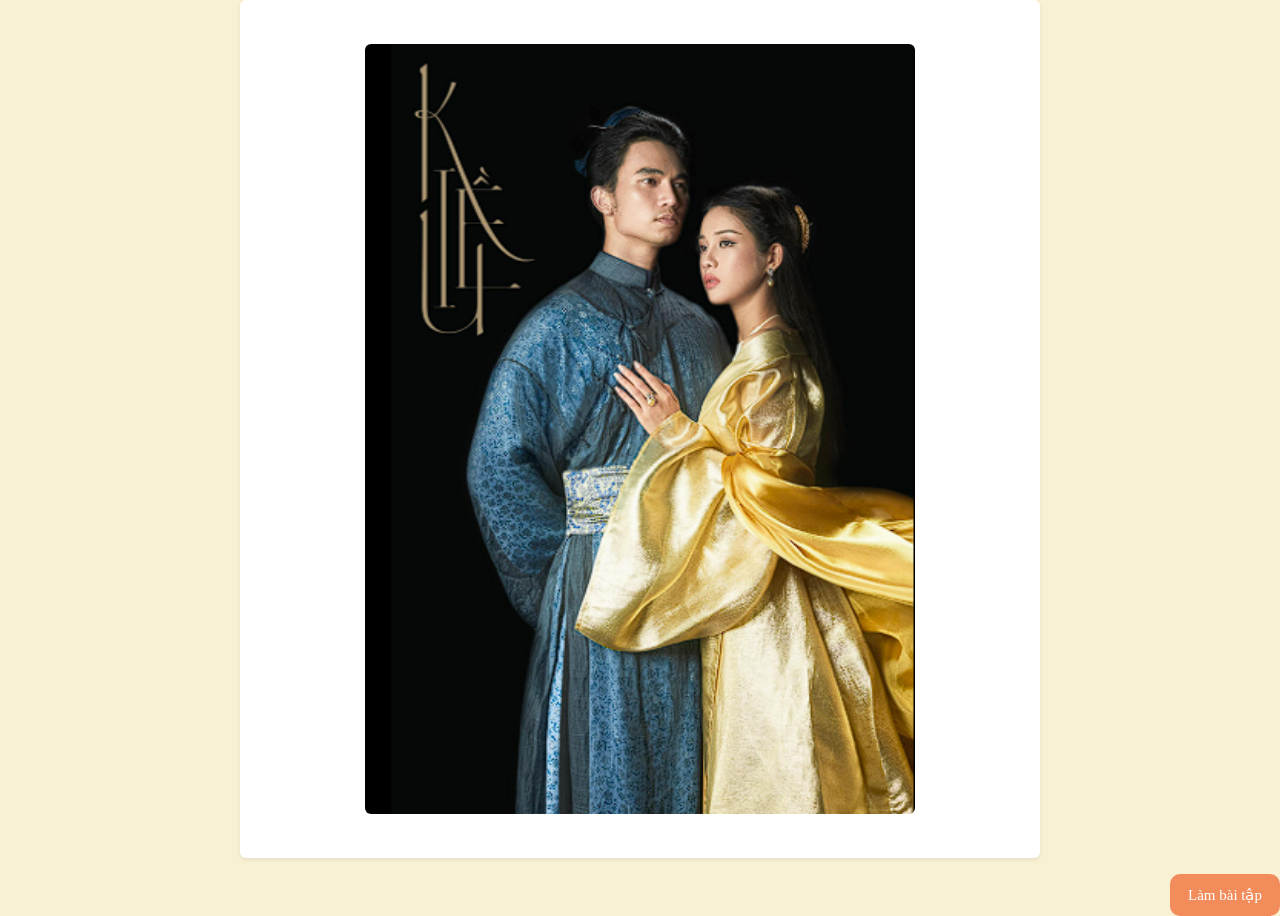
==== page.html @ 4412b697 "First Upload" ====
<!DOCTYPE html>
<html lang="vi">
    <head>
        <meta charset="UTF-8">
        <meta name="viewport" content="width=device-width, initial-scale=1">
        <title>Trang đọc sách</title>

        <!-- Bootstrap -->
        <link href="https://cdn.jsdelivr.net/npm/bootstrap@5.3.2/dist/css/bootstrap.min.css" rel="stylesheet">
        <link rel="stylesheet" href="./css/page.css"/>
    </head>
    <body>

        <div class="container px-0">
            <div class="reader-container shadow-sm rounded">
            
                <!-- Header -->
                <h4 class="text-center text-muted mb-1"></h4>
                <h1 class="text-center mb-4"></h1>

                <!-- Audio -->
                <!--<div class="d-flex align-items-center gap-2 mb-3">
                    <button class="btn btn-light play-btn">▶</button>
                    <div class="progress flex-grow-1" style="height:6px;">
                    <div class="progress-bar" style="width:30%"></div>
                    </div>
                    <small>5:30</small>
                </div>-->

                <!-- Image -->
                <div class="text-center my-4">
                    <img src="./media/Item.png"
                        class="img-fluid rounded" style="max-width:550px;">
                </div>

                <!-- Content -->
                <div class="content mb-4">
                    <p></p>
                </div>

                <!-- Chat -->
                <!--<div class="chat-box p-3">
                    <div id="messages">
                        <div class="msg msg-you">Hello</div>
                        <div class="msg msg-ai">Xin chào 👋</div>
                    </div>
                </div>
                <div class="d-flex gap-2 mt-2">
                    <input id="input" class="form-control rounded-pill">
                    <button onclick="sendMsg()" class="btn btn-warning rounded-pill">Gửi</button>
                </div>-->
            </div>
        </div>
        <div class="d-flex justify-content-end mt-3">
            <button class="next-btn">
                Làm bài tập
            </button>
        </div>
        <script src="./js/detail.js"></script>
    </body>
</html>
---- css/page.css ----
/* ===== BASE ===== */
body {
  background: #f8f1d4;
  font-family: 'Times New Roman', Times, serif;
  margin: 0;
  padding: 0;
  overflow-x: hidden;
}

/* ===== CONTAINER ===== */
.reader-container {
  width: 100%;
  max-width: 800px;
  margin: 0 auto;
  background: #fff;
  padding: 20px;
  box-sizing: border-box;
}

/* ===== TYPOGRAPHY ===== */
h1 {
  font-size: clamp(24px, 4vw, 36px);
  line-height: 1.3;
  word-break: break-word;
}

h4 {
  font-size: clamp(14px, 2vw, 18px);
}

/* ===== CONTENT ===== */
.content {
  font-size: 18px;
  line-height: 1.7;
  word-break: break-word;
  overflow-wrap: break-word;
}

.content.poem {
  text-align: center;
  white-space: pre-line;
}

/* ===== IMAGE ===== */
.reader-container img {
  
  width: 100%;
  height: auto;
  display: block;
  border-radius: 12px;
  margin: 0 auto;
}

/* ===== AUDIO ===== */
.play-btn {
  width: 40px;
  height: 40px;
  border-radius: 50%;
}

.d-flex {
  min-width: 0;
}

.progress {
  flex: 1;
  min-width: 0;
}

/* ===== CHAT ===== */
.chat-box {
  height: 250px;
  overflow-y: auto;
  display: flex;
  flex-direction: column;
  gap: 10px;
  border: 1px solid #ccc;
  border-radius: 15px;
  padding: 10px;
}

.msg {
  padding: 10px;
  border-radius: 12px;
  max-width: 80%;
  font-size: 15px;
  word-break: break-word;
}

.msg-you {
  background: #f28c5b;
  color: #fff;
  align-self: flex-end;
  margin-left: 40px;
}

.msg-ai {
  background: #ddd;
  align-self: flex-start;
  margin-right: 40px;
}

.next-btn {
  background: #f28c5b;   
  color: #fff;
  border: none;

  padding: 10px 18px;
  border-radius: 10px;   

  font-size: 15px;
  font-weight: 500;

  transition: all 0.2s ease;
}

/* hover cho đẹp */
.next-btn:hover {
  background: #e07a4c;
}

/* ===== RESPONSIVE ===== */
@media (max-width: 576px) {

  /* 🔥 bỏ nền vàng */
  body {
    background: #fff;
  }

  /* 🔥 full màn hình */
  .container {
    padding-left: 0;
    padding-right: 0;
  }

  .reader-container {
    max-width: 100%;
    width: 100%;
    margin: 0;
    padding: 16px;

    /* bỏ style desktop */
    border-radius: 0;
    box-shadow: none !important;
  }

  h1 {
    font-size: 22px;
  }

  .content {
    font-size: 16px;
    line-height: 1.6;
  }

  .chat-box {
    height: 180px;
  }

  .msg {
    max-width: 90%;
    font-size: 14px;
  }

  .play-btn {
    width: 32px;
    height: 32px;
  }

  /* 🔥 fix audio không vỡ */
  .d-flex {
    flex-wrap: wrap;
    gap: 8px;
  }

  .progress {
    width: 100%;
  }
}
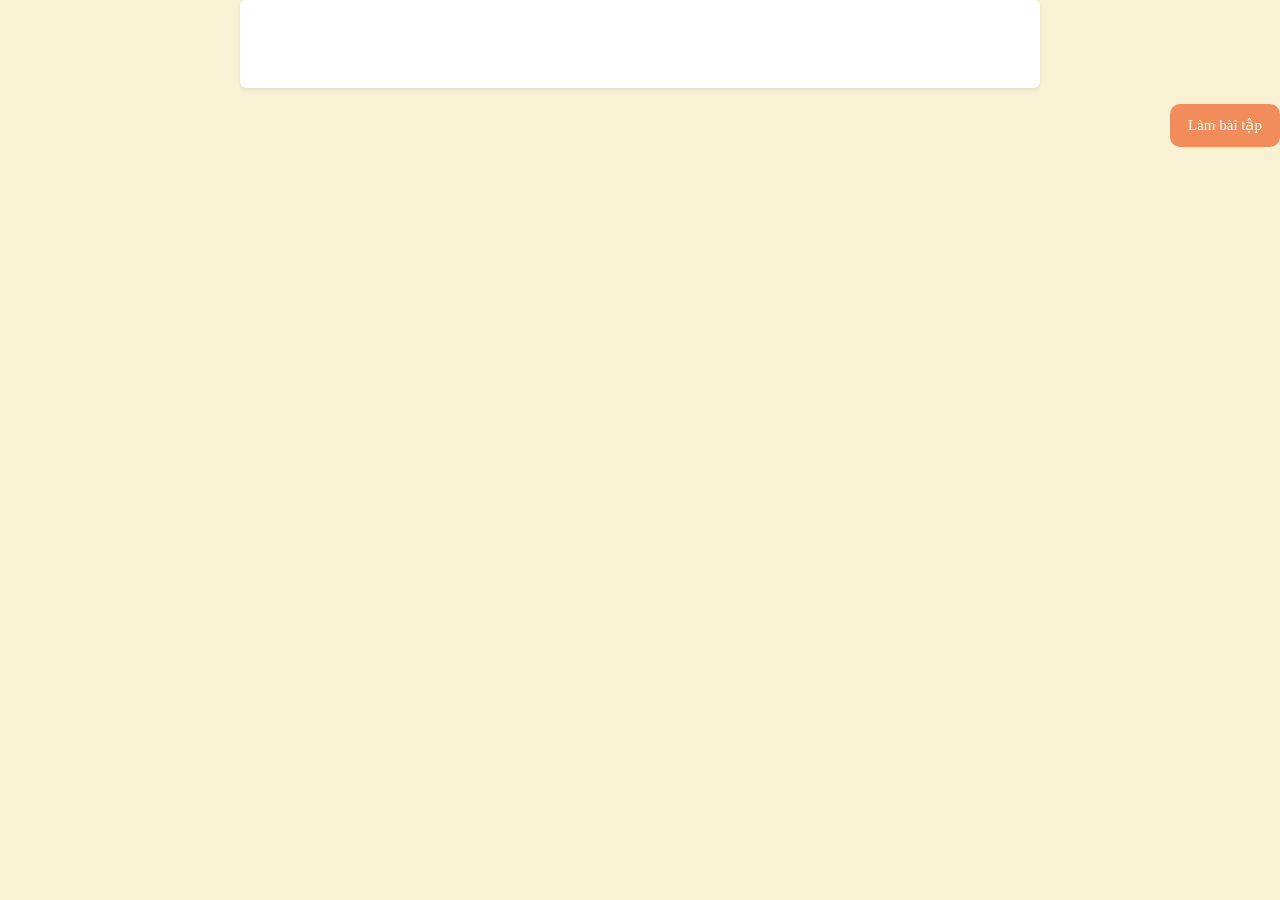
==== commit cdfb0ef2: "Remove image source from page.html" ====
--- a/page.html
+++ b/page.html
@@ -7,7 +7,7 @@
 
         <!-- Bootstrap -->
         <link href="https://cdn.jsdelivr.net/npm/bootstrap@5.3.2/dist/css/bootstrap.min.css" rel="stylesheet">
-        <link rel="stylesheet" href="./css/page.css"/>
+        <link rel="stylesheet" href="css/page.css"/>
     </head>
     <body>
 
@@ -29,8 +29,7 @@
 
                 <!-- Image -->
                 <div class="text-center my-4">
-                    <img src="./media/Item.png"
-                        class="img-fluid rounded" style="max-width:550px;">
+                    <img class="img-fluid rounded" style="max-width:550px;">
                 </div>
 
                 <!-- Content -->
@@ -56,6 +55,6 @@
                 Làm bài tập
             </button>
         </div>
-        <script src="./js/detail.js"></script>
+        <script src="js/detail.js"></script>
     </body>
-</html>+</html>
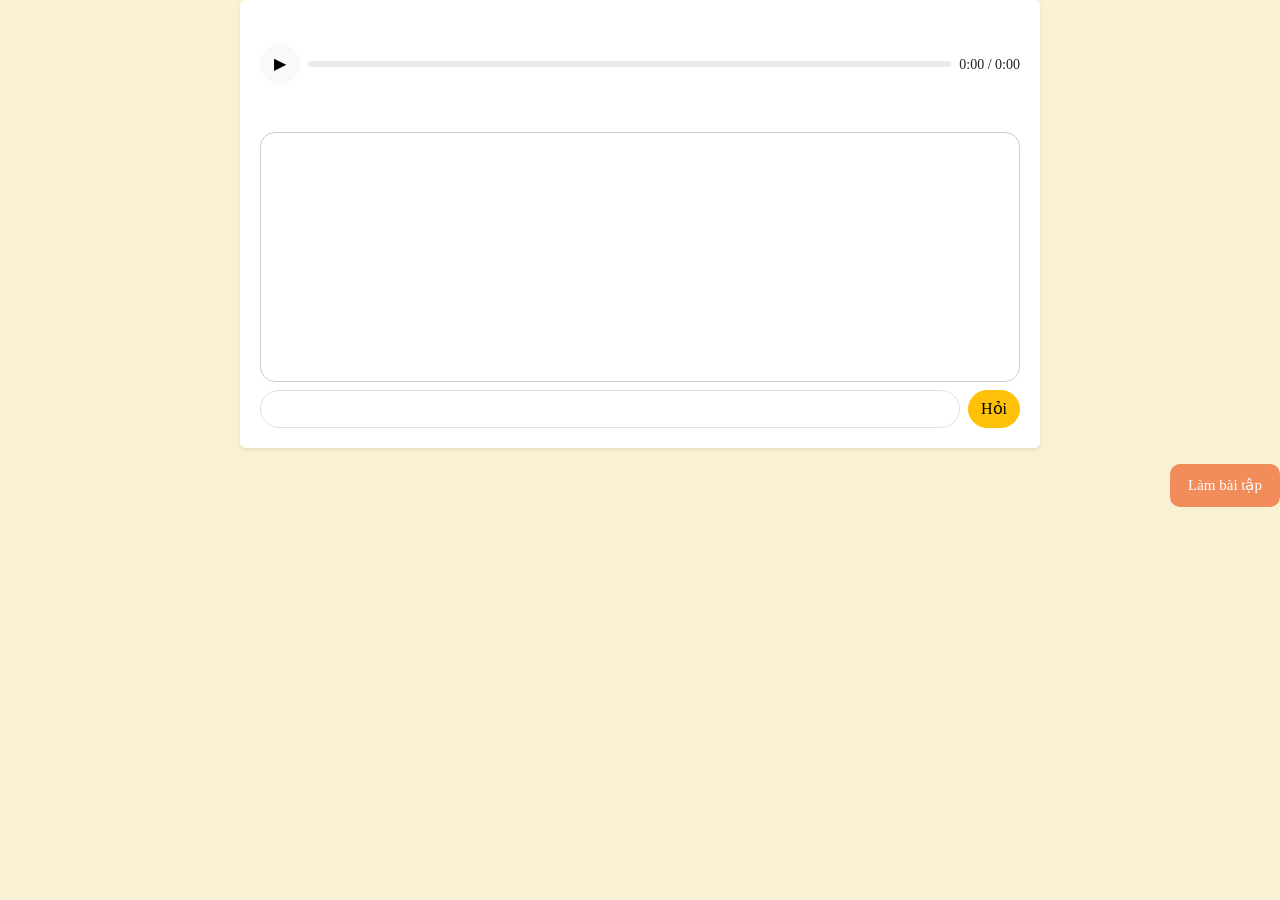
==== commit 3645fa6e: "ai-update" ====
--- a/page.html
+++ b/page.html
@@ -19,13 +19,13 @@
                 <h1 class="text-center mb-4"></h1>
 
                 <!-- Audio -->
-                <!--<div class="d-flex align-items-center gap-2 mb-3">
+                <div id="audio" class="d-flex align-items-center gap-2 mb-3">
                     <button class="btn btn-light play-btn">▶</button>
                     <div class="progress flex-grow-1" style="height:6px;">
-                    <div class="progress-bar" style="width:30%"></div>
+                        <div class="progress-bar"></div>
                     </div>
-                    <small>5:30</small>
-                </div>-->
+                    <small class="audio-time">0:00 / 0:00</small>
+                </div>
 
                 <!-- Image -->
                 <div class="text-center my-4">
@@ -38,16 +38,15 @@
                 </div>
 
                 <!-- Chat -->
-                <!--<div class="chat-box p-3">
+                <div class="chat-box p-3">
                     <div id="messages">
-                        <div class="msg msg-you">Hello</div>
-                        <div class="msg msg-ai">Xin chào 👋</div>
+                        
                     </div>
                 </div>
                 <div class="d-flex gap-2 mt-2">
                     <input id="input" class="form-control rounded-pill">
-                    <button onclick="sendMsg()" class="btn btn-warning rounded-pill">Gửi</button>
-                </div>-->
+                    <button id="send" class="btn btn-warning rounded-pill">Hỏi</button>
+                </div>
             </div>
         </div>
         <div class="d-flex justify-content-end mt-3">
--- a/css/page.css
+++ b/css/page.css
@@ -71,12 +71,15 @@
 .chat-box {
   height: 250px;
   overflow-y: auto;
-  display: flex;
-  flex-direction: column;
-  gap: 10px;
   border: 1px solid #ccc;
   border-radius: 15px;
   padding: 10px;
+}
+
+#messages {
+  display: flex;
+  flex-direction: column;
+  gap: 12px; /* khoảng cách dọc giữa các tin nhắn */
 }
 
 .msg {
